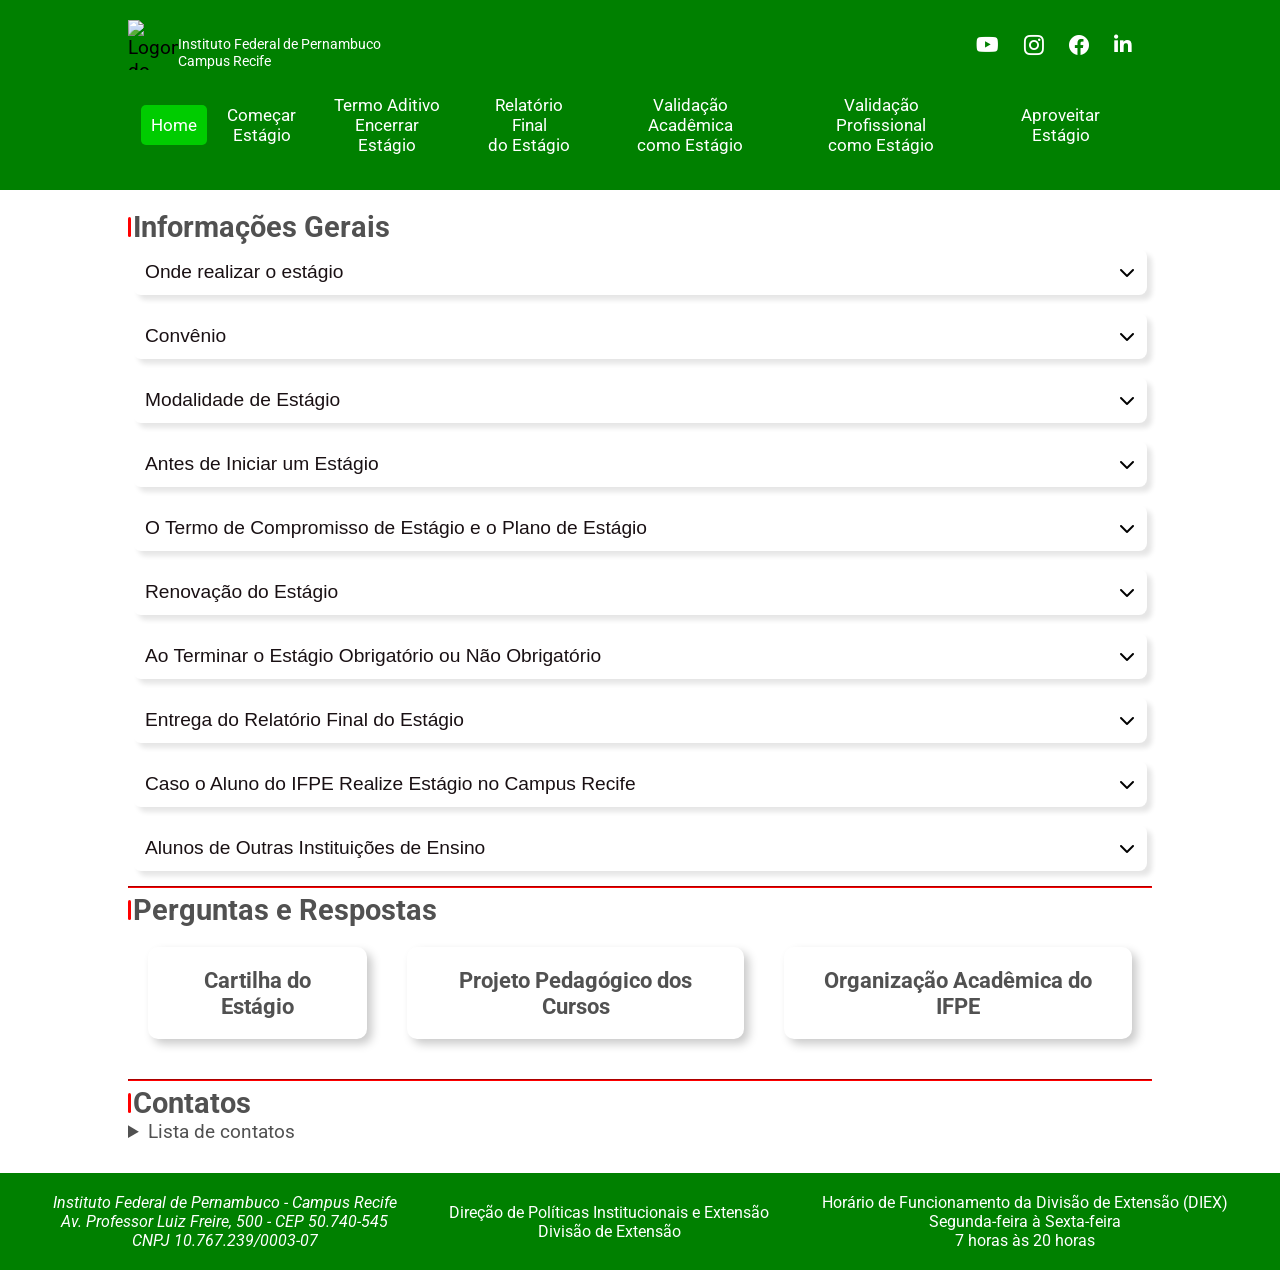
==== index.html @ e8be3b4d "atualizarArquivos09-11-2024" ====
<!DOCTYPE html>
<html lang="pt-br">

<head>
    <meta charset="UTF-8">
    <meta name="viewport" content="width=device-width, initial-scale=1.0">
    <title>Estágio</title>
    <link rel="stylesheet" href="https://cdnjs.cloudflare.com/ajax/libs/font-awesome/6.5.1/css/all.min.css"
        integrity="sha512-DTOQO9RWCH3ppGqcWaEA1BIZOC6xxalwEsw9c2QQeAIftl+Vegovlnee1c9QX4TctnWMn13TZye+giMm8e2LwA=="
        crossorigin="anonymous" referrerpolicy="no-referrer">
    <link rel="stylesheet" href="https://cdn.jsdelivr.net/npm/bootstrap-icons@1.11.3/font/bootstrap-icons.min.css">
    <link rel="stylesheet" href="assets/css/style.css">
</head>

<body>
    <header>
        <div class="header-logo">
            <div id="logo">
                <div class="logo-img">
                    <img src="assets/imagens/Logo-ifpe4.png" alt="Logomarca do IFPE-campus Recife">
                    <div>
                        <p>Instituto Federal de Pernambuco <br>Campus Recife</p>
                    </div>
                </div>
                <div class="btn-social">
                    <a href="https://www.youtube.com/@CanalIFPE" target="_blank"><i
                            class="fa-brands fa-youtube"></i></a>
                    <a href="https://www.instagram.com/ifpeoficial/" target="_blank"><i class="bi bi-instagram"></i></a>
                    <a href="https://www.facebook.com/IFPEoficial/" target="_blank"><i class="bi bi-facebook"></i></a>
                    <a href="https://br.linkedin.com/school/ifpe-campus-recife/" target="_blank"><i
                            class="fa-brands fa-linkedin-in"></i></a>
                </div>
            </div>
            <nav class="nav-bar">
                <ul class="nav-menu">
                    <li class="nav-item"><a class="nav-link active" href="index.html" target="_blank">Home</a></li>
                    <li class="nav-item"><a class="nav-link" href="comecar.html" target="_blank">Começar <br>
                            Estágio</a>
                    </li>
                    <li class="nav-item"><a class="nav-link" href="aditivoEncerrar.html" target="_blank">Termo Aditivo
                            <br>Encerrar
                            Estágio</a></li>
                    <li class="nav-item"><a class="nav-link" href="relatorioFinalEstagio.html" target="_blank">Relatório
                            Final
                            <br> do Estágio</a></li>
                    <li class="nav-item"><a class="nav-link" href="validacaoAcademica.html" target="_blank">Validação
                            Acadêmica <br>como Estágio</a></li>
                    <li class="nav-item"><a class="nav-link" href="validacaoProfissional.html" target="_blank">Validação
                            Profissional <br>como Estágio</a></li>
                    <li class="nav-item"><a class="nav-link" href="aproveitarEstagio.html"
                            target="_blank">Aproveitar Estágio</a></li>
                </ul>
                <div class="hamburguer">
                    <span class="bar"></span>
                    <span class="bar"></span>
                    <span class="bar"></span>
                </div>
            </nav>
        </div>
    </header>
    <main>
        <section>
            <h1>Informações Gerais</h1>
            <div id="container">
                <div class="accordion">
                    <button class="accordion-header">
                        <span>
                            Onde realizar o estágio
                        </span>
                        <i class="fa-solid fa-chevron-down arrow"></i>
                    </button>
                    <div class="accordion-body">
                        <p>
                            O estágio curricular supervisionado para estudantes poderá ser realizado em qualquer
                            empresa,
                            seja de direito
                            público ou privado, ou contratado por profissionais liberais de nível superior registrados
                            em seus
                            conselhos,
                            inclusive realizar estágio no IFPE.
                        </p>
                    </div>
                </div>
                <div class="accordion">
                    <button class="accordion-header">
                        <span>
                            Convênio
                        </span>
                        <i class="fa-solid fa-chevron-down arrow"></i>
                    </button>
                    <div class="accordion-body">
                        <p>
                            Entre o IF-campus Recife e direto com as empresas é <b>facultativo e gratuito</b>,
                            <b>exceto</b>, com
                            agentes de
                            integração como (CIEE, IEL, ABRE, etc.) em que é compulsório a formalização do Convênio.
                        </p>
                    </div>
                </div>
                <div class="accordion">
                    <button class="accordion-header">
                        <span>
                            Modalidade de Estágio
                        </span>
                        <i class="fa-solid fa-chevron-down arrow"></i>
                    </button>
                    <div class="accordion-body">
                        <p>
                            Em perguntas e respostas abaixo clicando no <b>
                                botão de projeto
                                pedagógico dos cursos
                            </b> encontrará <b>
                                a partir de quando estará apto a realizar o estágio
                                na modalidade obrigatório ou não obrigatório
                            </b> e se seu curso permite <b>
                                validar atividades
                                acadêmicas ou
                                profissionais
                            </b> como
                            estágio obrigatório. <br><b>Na modalidade de Estágio Social</b>, nos moldes do Ensino Médio,
                            poderão realizar esta modalidade o estudante matriculado nos primeiros quatro semestres
                            letivos ou nos primeiros dois anos letivos dos cursos Técnicos Integrados.(Organização
                            Acadêmica, art. 178, §§ 5º).
                        </p>
                    </div>
                </div>
                <div class="accordion">
                    <button class="accordion-header">
                        <span>
                            Antes de Iniciar um Estágio
                        </span>
                        <i class="fa-solid fa-chevron-down arrow"></i>
                    </button>
                    <div class="accordion-body">
                        <p>
                            Antes de iniciar um estágio e <b>independente</b> da
                            modalidade de estágio, <b>obrigatório ou não obrigatório</b>, o aluno deverá entregar à DIEX
                            (Divisão de Extensão), <b>
                                o Termo de
                                Compromisso de Estágio junto com o Plano de Estágio
                            </b> constando entre outros dados o nome do
                            professor
                            orientador de estágio do seu curso e o nome do supervisor de estágio na empresa. O
                            aluno
                            <b>deverá</b> saber
                            na coordenação do seu curso quem será o seu professor orientador de estágio. Em
                            hipótese alguma o Termo de Compromisso de Estágio será assinado sem as assinaturas,
                            no
                            Plano de Estágio, do
                            supervisor de estágio da empresa, do professor orientador de estágio do curso e do
                            estagiário. <b>Somente poderão realizar estágio curricular supervisionado estudantes maiores
                                de 16 anos.(Organização acadêmica, art. 178, §§ 3º)</b>

                        </p>
                    </div>
                </div>
                <div class="accordion">
                    <button class="accordion-header">
                        <span>
                            O Termo de Compromisso de Estágio e o Plano de Estágio
                        </span>
                        <i class="fa-solid fa-chevron-down arrow"></i>
                    </button>
                    <div class="accordion-body">
                        <p>
                            O Termo de compromisso de Estágio <b>deverá</b> estar assinado pelo
                            representante da empresa, e pelo
                            estagiário, se menor de idade, assinado também pelo responsável legal/tutor do
                            aluno, se o TCE for de agente de integração também assinado pelo agente de integração
                            e o Plano de Estágio deverá estar assinado pelo supervisor de estágio da empresa e pelo
                            professor orientador
                            de estágio do curso além do estagiário. Ambos os documentos deverão ser entregues à
                            DIEX , onde <b>
                                o Termo de
                                Compromisso de Estágio será assinado pela chefia da DIEX no prazo de 48 horas após o
                                recebimento.
                            </b>
                        </p>
                    </div>
                </div>
                <div class="accordion">
                    <button class="accordion-header">
                        <span>
                            Renovação do Estágio
                        </span>
                        <i class="fa-solid fa-chevron-down arrow"></i>
                    </button>
                    <div class="accordion-body">
                        <p>
                            Caso haja renovação do estágio vigente, o aluno deverá entregar o Termo Aditivo antes de
                            iniciar a renovação do estágio e o Termo Aditivo deverá ser assinado pelo representante da
                            empresa, pelo estagiário, pela Chefia da divisão de Extensão (DIEX) e pelo professor
                            orientador de estágio do aluno. O estágio na mesma empresa deverá ter duração de no máximo
                            dois anos.
                        </p>
                    </div>
                </div>
                <div class="accordion">
                    <button class="accordion-header">
                        <span>
                            Ao Terminar o Estágio Obrigatório ou Não Obrigatório
                        </span>
                        <i class="fa-solid fa-chevron-down arrow"></i>
                    </button>
                    <div class="accordion-body">
                        <p>
                            <b>
                                Ao terminar o estágio obrigatório ou não obrigatório ou
                                rescindir o estágio (sair antes do término do estágio),
                            </b> o estagiário
                            <b>deverá</b> entregar à DIEX, <b>o Termo de Realização de Estágio</b> emitido pela
                            empresa,
                            conforme a Lei
                            11.788/2008, artº 9, V (Por ocasião do desligamento do estagiário, entregar Termo de
                            Realização
                            do Estágio
                            com indicação resumida das atividades desenvolvidas, dos períodos e da avaliação de
                            desempenho) ou o <b>Termo de Rescisão</b> <b>junto com a avaliação do supervisor de estágio da empresa</b> a
                            fim da DIEX
                            encerrar o estágio no sistema de controle acadêmico para
                            que o aluno não fique com pendência no estágio.
                        </p>
                    </div>
                </div>
                <div class="accordion">
                    <button class="accordion-header">
                        <span>
                            Entrega do Relatório Final do Estágio
                        </span>
                        <i class="fa-solid fa-chevron-down arrow"></i>
                    </button>
                    <div class="accordion-body">
                        <p>
                            <b>
                                O prazo para entrega do relatório final do estágio são
                                de 06(seis) meses, após a conclusão do estágio obrigatório.(art. 182, §§ 2º da
                                Organização
                                Acadêmica do IFPE)
                            </b>; <br> O aluno deverá inicialmente enviar por seu
                            <b>
                                e-mail institucional
                                discente
                            </b> a
                            documentação de entrega do relatório final de estágio à DIEX junto com o relatório final
                            do estágio; <br><b>
                                Todos os documentos e relatório final do estágio devem ser enviados
                                no
                                mesmo e-mail e cada um em anexos separados e salvos em (.pdf);
                            </b>
                            <br>
                            Quando
                            <b>concluir</b> todas as disciplinas, <b>inclusive</b> o estágio
                            obrigatório,
                            o aluno <b>deverá</b> requerer junto ao Departamento Geral de Controle Acadêmico
                            (DGCA) a
                            <b>declaração de tramitação do diploma</b> anexando ao requerimento o RG, CPF, nada consta
                            da biblioteca e
                            histórico escolar atualizado com <b>situação de matrícula concluído</b>.

                        </p>
                    </div>
                </div>
                <div class="accordion">
                    <button class="accordion-header">
                        <span>
                            Caso o Aluno do IFPE Realize Estágio no Campus Recife
                        </span>
                        <i class="fa-solid fa-chevron-down arrow"></i>
                    </button>
                    <div class="accordion-body">
                        <p>
                            A Coordenação do Curso <b>deverá</b> solicitar, <b>via SEI</b>, a emissão do Termo de
                            Compromisso de Estágio à Divisão de Extensão (DIEX)
                            encaminhando junto à solicitação os dados pessoais do aluno, dados do estágio e o Plano de
                            Estágio este já preenchido e assinado pelo professor orientador do
                            estágio, pelo supervisor de estágio do aluno e assinado também pelo aluno para realização de
                            estágio no campus Recife. Após, a emissão
                            do TCE <b>o aluno deverá</b> <b>assinar digitalmente o TCE</b> através do <b>sou.gov</b>. O
                            prazo para assinatura do TCE pela chefia da DIEX é de 48 horas após o recebimento.
                        </p>
                    </div>
                </div>
                <div class="accordion">
                    <button class="accordion-header">
                        <span>
                            Alunos de Outras Instituições de Ensino
                        </span>
                        <i class="fa-solid fa-chevron-down arrow"></i>
                    </button>
                    <div class="accordion-body">
                        <p>
                            Aluno de outras Instituições de Ensino que realizar estágio no campus Recife
                            deverá se dirigir a coordenação do curso da sua área ou ao Departamento de Gestão de Pessoas
                            para tratar de estágio.</p>
                        <p>
                            A Divisão de Extensão (DIEX) do campus Recife <b>não</b> trata
                            sobre estágio de aluno de outras Instituições de Ensino.
                        </p>

                    </div>
                </div>
            </div>
        </section>
        <hr>
        <section>
            <div class="container-consulta">
                <h2>Perguntas e Respostas</h2>
                <div class="grupo-consulta">
                    <div class="grupo-consulta-QRcode">
                        <h3 class="tit-3">
                            <a class="tit-3"
                                href="assets/textos/legislacao/Ministerio_do_Trabalho_Nova_Cartilha_do_Estagio.pdf"
                                target="_blank">Cartilha do Estágio</a>
                        </h3>
                    </div>
                    <div class="grupo-consulta-QRcode">
                        <h3 class="tit-3"><a href="https://portal.ifpe.edu.br/recife/cursos/" target="_blank">Projeto
                                Pedagógico dos Cursos</a></h3>
                    </div>
                    <div class="grupo-consulta-QRcode">
                        <h3 class="tit-3"><a
                                href="assets/textos/legislacao/organizacaoacademica_atualizada_marco_2016.pdf"
                                target="_blank">Organização Acadêmica do IFPE</a></h3>
                    </div>
                </div>
            </div>
            <hr>
            <section>
                <div class="contato">
                    <h2>Contatos</h2>
                    <details>
                        <summary class="lista-contato">Lista de contatos</summary>
                        <p>Direção Geral do Campus Recife (DGCR) | (81)2125-1619 | dgcr@recife.ifpe.edu.br</p>
                        <p>Direção de Políticas Institucionais e Extensão (DPI) | (81)2125-1692 | dpi@recife.ifpe.edu.br
                        </p>
                        <p>Divisão de Extensão (DIEX) | (81)2125-1692 | diex@recife.ifpe.edu.br</p>
                        <p>Direção de Ensino (DEN) | (81)2125-1710 | den@recife.ifpe.edu.br</p>
                        <p>Departamento Acadêmico dos Cursos Superiores (DACS) | (81)2125-1706 | dacs@recife.ifpe.edu.br
                        </p>
                        <p>Departamento Acadêmico dos Cursos Técnicos (DACT) | (81)2125-1712 | dact@recife.ifpe.edu.br
                        </p>
                        <p>Departamento Geral de Controle Acadêmico (DGCA) | (81)2125-1737 | dgca@recife.ifpe.edu.br</p>
                        <p>Diplomação Cursos Superiores (DIPS) | (81)2125-1737 | diplomacao.superior@recife.ifpe.edu.br
                        </p>
                        <p>Diplomação Cursos Técnicos (DIPT) | (81)2125-1737 | diplomacao.tecnico@recife.ifpe.edu.br</p>
                        <p>Biblioteca (CBIB) | (81) 2125-1652 | cbib@recife.ifpe.edu.br</p>
                    </details>
                </div>
            </section>
        </section>
    </main>
    <footer>
        <address>
            <p>Instituto Federal de Pernambuco - Campus Recife</p>
            <p>Av. Professor Luiz Freire, 500 - CEP 50.740-545</p>
            <p>CNPJ 10.767.239/0003-07</p>
        </address>
        <div>
            <p>Direção de Políticas Institucionais e Extensão</p>
            <p>Divisão de Extensão</p>
        </div>
        <div>
            <p>Horário de Funcionamento da Divisão de Extensão (DIEX)</p>
            <p>Segunda-feira à Sexta-feira</p>
            <p>7 horas às 20 horas</p>
        </div>
    </footer>
    <script src="assets/js/script.js"></script>
</body>

</html>
---- assets/css/style.css ----
@import url('https://fonts.googleapis.com/css2?family=Roboto:ital,wght@0,100;0,300;0,400;0,700;1,100;1,300&display=swap');

* {
  margin: 0;
  padding: 0;
  box-sizing: border-box;
}

:root {
  --cor-verde-header-tramit-footer: rgb(0, 128, 0);
  --cor-verde-hover: #00cc00;
  --cor-branco: #fff;
  --cor-cinza-nav: #f2f2f2;
  --cor-preto: #191013;
  --cor-preto-claro: #515151;
  --cor-vermelho: #ff0000;
  --cor-azul: #144ce7;
}

html {
  font-size: 62,5%;
}

body {
  font-family: "Roboto", sans-serif;
  min-height: 100vh;
  display: flex;
  flex-direction: column;
  align-items: center;
  justify-content: center;
  font-size: 1.2rem;
}

#logo {
  display: flex;
  justify-content: space-between;
  align-items: center;
  width: 80%;
  margin: 0 auto;
  padding: 10px 10px 0 0;
}

.logo-img {
  display: flex;
  justify-content: center;
  align-items: flex-end;
}

.logo-img img {
  width: 50px;
  height: 50px;
}

.logo-img p {
  display: block;
  color: var(--cor-branco);
  justify-content: flex-end;
  align-items: flex-end;
  font-size: 0.9rem;
}

.btn-social a {
  width: 40px;
  height: 40px;
  font-size: 20px;
  border-radius: 50%;
  margin: 10px;
  background-color: transparent;
  border: none;
  cursor: pointer;
  color: var(--cor-branco);
}

header {
  align-items: center;
  background-color: var(--cor-verde-header-tramit-footer);
  display: block;
  justify-content: center;
  top: 0;
  position: fixed;
  margin: 0 auto;
  padding: 10px 0px;
  width: 100%;
  z-index: 999;
}

.nav-bar {
  display: block;
  justify-content: center;
  align-items: center;
  padding: 10px 10px;
  width: 100%;
}

.nav-menu {
  display: flex;
  justify-content: center;
  align-items: center;
  width: 80%;
  margin: 0 auto;
}

.nav-item {
  display: block;
  justify-content: center;
  align-items: center;
  padding: 5px 5px;
  color: var(--cor-branco);
  cursor: pointer;
}

.nav-item a {
  display: block;
  border-radius: 5px;
  padding: 10px;
  text-decoration: none;
  transition: all 0.9s ease;
  text-align: center;
  font-size: 0.9em;
  color: var(--cor-branco);
  font-weight: 400;
}

.nav-link:hover {
  background-color: var(--cor-verde-hover);
  color: var(--cor-branco)
}

nav ul li a.active {
  background-color: var(--cor-verde-hover);
  color: var(--cor-branco)
}

.hamburguer {
  display: none;
}

.bar {
  display: block;
  width: 25px;
  height: 3px;
  margin: 5px auto;
  -webkit-transition: all 0.3s ease-in-out;
  transition: all 0.3s ease-in-out;
  background-color: white;
}

main {
  display: block;
  justify-content: center;
  align-items: center;
  width: 80%;
  margin: 0 auto;  
  margin-top: 180px;
  color: var(--cor-preto-claro);
}

#container {
  display: flex;
  flex-direction: column;
  gap: 8px;
  width: 100%;
}

.accordion {
  background-color: #fff;
  border-radius: 8px;
  padding: 12px;
  cursor: pointer;
  box-shadow: 5px 5px 5px rgba(0, 0, 0, 0.1);
  margin: 5px 5px;
}

.accordion-header {
  width: 100%;
  border: none;
  background-color: transparent;
  display: flex;
  align-items: center;
  justify-content: space-between;
  font-size: 1rem;
  cursor: pointer;
}

.accordion-header span {
  color: var(--cor-preto);
  max-width: 100%;
  white-space: nowrap;
  overflow: hidden;
  text-overflow: ellipsis;
  font-size: 1.2rem;
}

.accordion-body {
  color: var(--cor-preto-claro);
  font-size: 1rem;
  opacity: 0;
  height: 0;
  overflow: hidden;
  transition: opacity 0.3s;
  text-align: justify;
  line-height: 1.2;
}

.accordion-body p {
  line-height: 1.7rem;
  font-size: 1.1rem;
}

.accordion-body.active {
  height: 100%;
  opacity: 1;
  padding: 5px 0px;
}

.accordion-body a {
  color: var(--cor-azul);
}

.arrow {
  transition: transform 0.2s linear;
}

.accordion:has(.active) .arrow {
  transform: rotate(180deg);
}

h1,
h2 {
  color: var(--cor-preto-claro);
  position:relative;
  margin-left: 5px;
}

h1::before {
  align-items: center;
  background-color: var(--cor-vermelho);
  border-radius: 5px;
  content: " ";
  height: 20px;
  left: -5px;
  position: absolute;
  top: 7px;
  width: 3px;
}

h2::before {
  align-items: center;
  background-color: var(--cor-vermelho);
  border-radius: 5px;
  content: " ";
  height: 20px;
  left: -5px;
  position: absolute;
  top: 7px;
  width: 3px;
}

hr {
  border-color: var(--cor-vermelho);
  margin-top: 10px;
}

.container-consulta {
  display: column;
  flex-direction: row;
  justify-content: flex-start;
  align-items: center;
  margin-top: 5px;
}

.grupo-consulta {
  display: flex;
  justify-content: space-evenly;
  align-items: center;
}

.grupo-consulta-QRcode {
  display: flex;
  flex-direction: column;
  align-items: center;
  margin-bottom: 10px;
}

.grupo-consulta-QRcode a:hover {
  background-color: var(--cor-verde-hover);
  color: var(--cor-branco);
  transform: scale(1.1);
}

.tit-3 a {
  display: block;
  text-decoration: none;
  text-align: center;
  border-radius: 10px;
  margin: 20px;
  padding: 20px;
  text-align: center;
  color: var(--cor-preto-claro);
  transition: all 0.9s ease;
  background-color: var(--cor-cinza);
  box-shadow: 5px 5px 10px rgba(0, 0, 0, 0.212);
}

.tit-3 a:hover {
  color: var(--cor-azul);
}

.contato {
  display: inline-block;
  flex-direction: column;
  align-items: center;
  justify-content: center;
  margin-top: 5px;
}

.contato p {
  margin-bottom: 10px; 
  font-size: 1.1rem; 
  align-items: center;
  justify-content: center;
}

.contato p:nth-child(odd) {
  background-color: rgba(163, 159, 159, 0.411);
  border-radius: 5px;
  padding: 10px;
}

.lista-contato {
  cursor: pointer;
  margin-bottom: 10px;
}

footer {
  align-items: center;
  background-color: var(--cor-verde-header-tramit-footer);
  color: var(--cor-branco);
  display: flex;
  justify-content: space-evenly;
  margin-top: 20px;
  text-align: center;
  padding: 20px;
  min-width: 100%;
  font-size: 1rem;
}

@media (max-width: 992px) { 
  main {
    margin-top: 200px;
  }

  .hamburguer {
    display: block;
  }

  .hamburguer.active .bar:nth-child(1) {
    transform: translateY(8px) rotate(45deg);
    background-color: red;
  }

  .hamburguer.active .bar:nth-child(2) {
    opacity: 0;
  }

  .hamburguer.active .bar:nth-child(3) {
    transform: translateY(-8px) rotate(-45deg);
    background-color: red;
  }

  .nav-menu {
    position: fixed;
    left: -100%;
    top: 0px;
    gap: 0px;
    flex-direction: column;
    background-color: rgba(12, 92, 1, 0.9);
    width: 45%;
    text-align: center;
    transition: 0.8s;
    z-index: 999;
  }

  .nav-item {
    margin: -7px 0;
    padding-top: 2px;
  }

  .nav-menu.active {
    left: 0;
  }

  .contato p {
    display: block;
    align-items: center;
    font-size: 0.9rem;
  }

  footer {
    display: flex;
    flex-direction: column;
    align-items: center;
    gap: 20px;
    margin-bottom: 10px;
  }

  .grupo-consulta {
    flex-direction: column;
  }

  #logo {
    display: block;
    justify-content: center;
    align-items: center;
  }

  .logo-img {
    display: flex;
    justify-content: center;
    align-items: center;
  }

  .btn-social {
    display: flex;
    justify-content: center;
    align-items: center;
  }

}

@media (min-width: 993px) and (max-width: 1205px ) {
  main {
    margin-top: 220px;
  }

  footer {
    gap: 10px;
  }
}

@media (min-width: 1206px) and (max-width: 1312px) {
  main {
    margin-top: 210px;
  }

  footer {
    gap: 20px;
  }
}
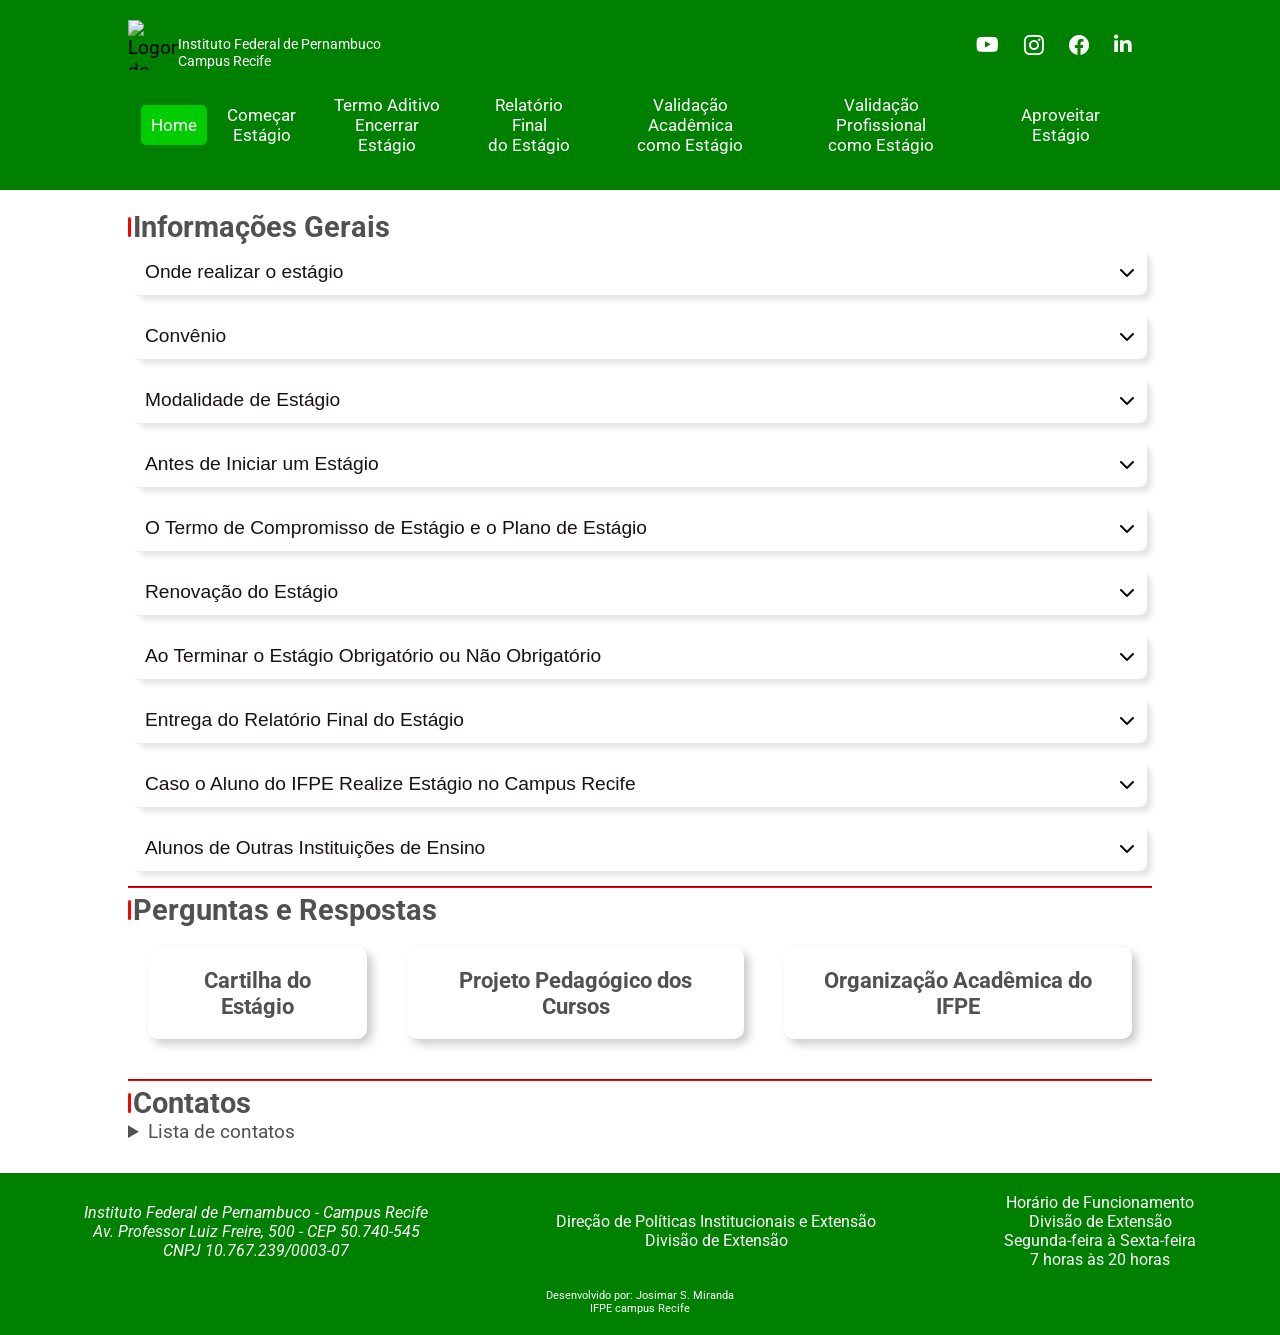
==== commit 6618bc36: "atualizando arquivos11nov2024" ====
--- a/index.html
+++ b/index.html
@@ -34,19 +34,21 @@
             <nav class="nav-bar">
                 <ul class="nav-menu">
                     <li class="nav-item"><a class="nav-link active" href="index.html" target="_blank">Home</a></li>
-                    <li class="nav-item"><a class="nav-link" href="comecar.html" target="_blank">Começar <br>
-                            Estágio</a>
+                    <li class="nav-item"><a class="nav-link" href="comecar.html" target="_blank">Começar
+                            <div>Estágio</div></a>
                     </li>
                     <li class="nav-item"><a class="nav-link" href="aditivoEncerrar.html" target="_blank">Termo Aditivo
-                            <br>Encerrar
-                            Estágio</a></li>
+                            <div>
+                                Encerrar
+                                Estágio
+                            </div></a></li>
                     <li class="nav-item"><a class="nav-link" href="relatorioFinalEstagio.html" target="_blank">Relatório
                             Final
-                            <br> do Estágio</a></li>
+                            <div>do Estágio</div></a></li>
                     <li class="nav-item"><a class="nav-link" href="validacaoAcademica.html" target="_blank">Validação
-                            Acadêmica <br>como Estágio</a></li>
+                            Acadêmica <div>como Estágio</div></a></li>
                     <li class="nav-item"><a class="nav-link" href="validacaoProfissional.html" target="_blank">Validação
-                            Profissional <br>como Estágio</a></li>
+                            Profissional <div>como Estágio</div></a></li>
                     <li class="nav-item"><a class="nav-link" href="aproveitarEstagio.html"
                             target="_blank">Aproveitar Estágio</a></li>
                 </ul>
@@ -350,19 +352,27 @@
         </section>
     </main>
     <footer>
-        <address>
-            <p>Instituto Federal de Pernambuco - Campus Recife</p>
-            <p>Av. Professor Luiz Freire, 500 - CEP 50.740-545</p>
-            <p>CNPJ 10.767.239/0003-07</p>
-        </address>
-        <div>
-            <p>Direção de Políticas Institucionais e Extensão</p>
-            <p>Divisão de Extensão</p>
+        <div id="footer-endereco">
+            <div class="footer-bloco">
+                <address>
+                    <p>Instituto Federal de Pernambuco - Campus Recife</p>
+                    <p>Av. Professor Luiz Freire, 500 - CEP 50.740-545</p>
+                    <p>CNPJ 10.767.239/0003-07</p>
+                </address>
+            </div>
+            <div class="footer-bloco">
+                <p>Direção de Políticas Institucionais e Extensão</p>
+                <p>Divisão de Extensão</p>
+            </div>
+            <div class="footer-bloco">
+                <p>Horário de Funcionamento <div>Divisão de Extensão</div></p>
+                <p>Segunda-feira à Sexta-feira</p>
+                <p>7 horas às 20 horas</p>
+            </div>
         </div>
-        <div>
-            <p>Horário de Funcionamento da Divisão de Extensão (DIEX)</p>
-            <p>Segunda-feira à Sexta-feira</p>
-            <p>7 horas às 20 horas</p>
+        <div id="desenv">
+            <p>Desenvolvido por: Josimar S. Miranda</p>
+            <p>IFPE campus Recife</p>
         </div>
     </footer>
     <script src="assets/js/script.js"></script>
--- a/assets/css/style.css
+++ b/assets/css/style.css
@@ -336,13 +336,28 @@
   align-items: center;
   background-color: var(--cor-verde-header-tramit-footer);
   color: var(--cor-branco);
-  display: flex;
-  justify-content: space-evenly;
+  display: inline-block;
+  justify-content: center;
   margin-top: 20px;
   text-align: center;
   padding: 20px;
   min-width: 100%;
   font-size: 1rem;
+}
+
+#footer-endereco {
+  display: flex;
+  justify-content: space-around;
+  align-items: center;
+}
+
+.footer-bloco {
+  margin-bottom: 10px;
+}
+
+#desenv {
+  margin-top: 10px;
+  font-size: 0.7rem;
 }
 
 @media (max-width: 992px) { 
@@ -382,8 +397,7 @@
   }
 
   .nav-item {
-    margin: -7px 0;
-    padding-top: 2px;
+    margin: -2px;
   }
 
   .nav-menu.active {
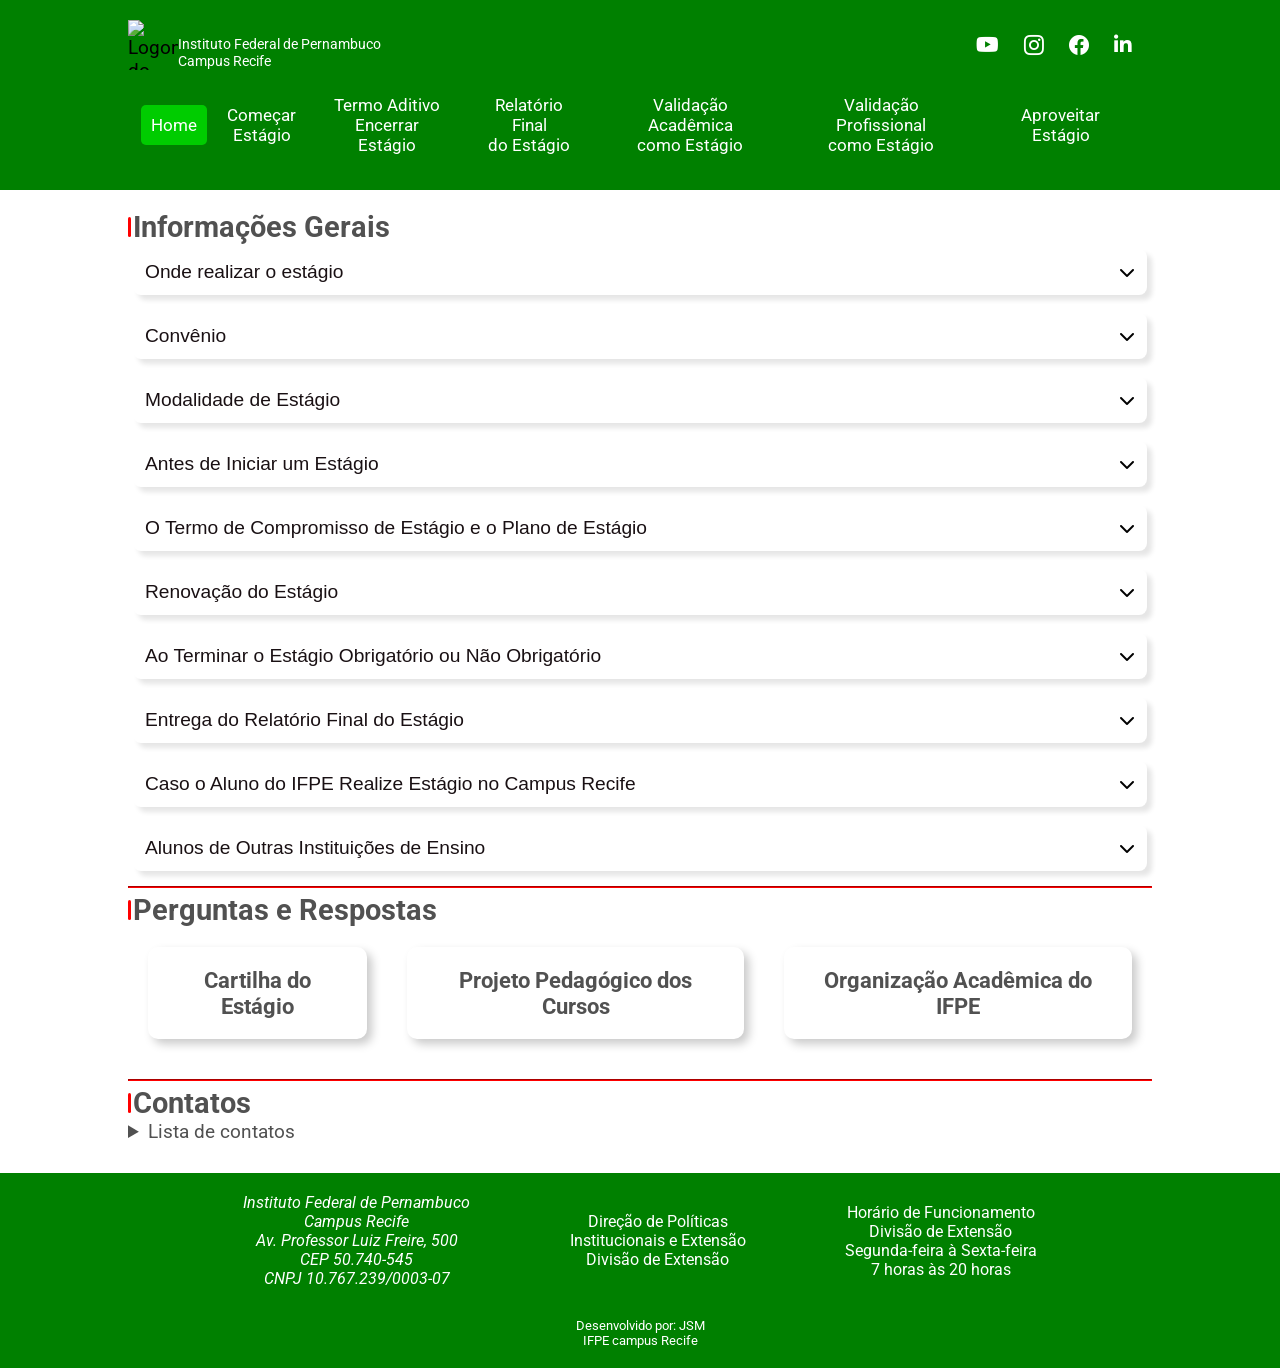
==== commit b5887749: "atulizar arquivos 11Nov2024" ====
--- a/index.html
+++ b/index.html
@@ -352,27 +352,30 @@
         </section>
     </main>
     <footer>
-        <div id="footer-endereco">
-            <div class="footer-bloco">
-                <address>
-                    <p>Instituto Federal de Pernambuco - Campus Recife</p>
-                    <p>Av. Professor Luiz Freire, 500 - CEP 50.740-545</p>
-                    <p>CNPJ 10.767.239/0003-07</p>
-                </address>
-            </div>
-            <div class="footer-bloco">
-                <p>Direção de Políticas Institucionais e Extensão</p>
-                <p>Divisão de Extensão</p>
-            </div>
-            <div class="footer-bloco">
-                <p>Horário de Funcionamento <div>Divisão de Extensão</div></p>
-                <p>Segunda-feira à Sexta-feira</p>
-                <p>7 horas às 20 horas</p>
-            </div>
-        </div>
-        <div id="desenv">
-            <p>Desenvolvido por: Josimar S. Miranda</p>
-            <p>IFPE campus Recife</p>
+        <div class="footer-container">
+            <div id="footer-endereco">
+                <div class="footer-bloco">
+                    <address>
+                        <p>Instituto Federal de Pernambuco <div>Campus Recife</div></p>
+                        <p>Av. Professor Luiz Freire, 500 <div>CEP 50.740-545</div></p>
+                        <p>CNPJ 10.767.239/0003-07</p>
+                    </address>
+                </div>
+                <div class="footer-bloco">
+                    <p>Direção de Políticas</p>
+                    <p>Institucionais e Extensão</p>
+                    <p>Divisão de Extensão</p>
+                </div>
+                <div class="footer-bloco">
+                    <p>Horário de Funcionamento <div>Divisão de Extensão</div></p>
+                    <p>Segunda-feira à Sexta-feira</p>
+                    <p>7 horas às 20 horas</p>
+                </div>
+            </div>
+            <div id="desenv">
+                <p>Desenvolvido por: JSM</p>
+                <p>IFPE campus Recife</p>
+            </div>
         </div>
     </footer>
     <script src="assets/js/script.js"></script>
--- a/assets/css/style.css
+++ b/assets/css/style.css
@@ -341,13 +341,18 @@
   margin-top: 20px;
   text-align: center;
   padding: 20px;
-  min-width: 100%;
+  width: 100%;
   font-size: 1rem;
 }
 
+.footer-container {
+  width: 80%;
+  margin: 0 auto;
+}
+
 #footer-endereco {
   display: flex;
-  justify-content: space-around;
+  justify-content: space-evenly;
   align-items: center;
 }
 
@@ -356,8 +361,8 @@
 }
 
 #desenv {
-  margin-top: 10px;
-  font-size: 0.7rem;
+  margin-top: 20px;
+  font-size: 0.8rem;
 }
 
 @media (max-width: 992px) { 
@@ -410,12 +415,10 @@
     font-size: 0.9rem;
   }
 
-  footer {
-    display: flex;
-    flex-direction: column;
+  #footer-endereco {
+    display: block;
+    justify-content: space-evenly;
     align-items: center;
-    gap: 20px;
-    margin-bottom: 10px;
   }
 
   .grupo-consulta {
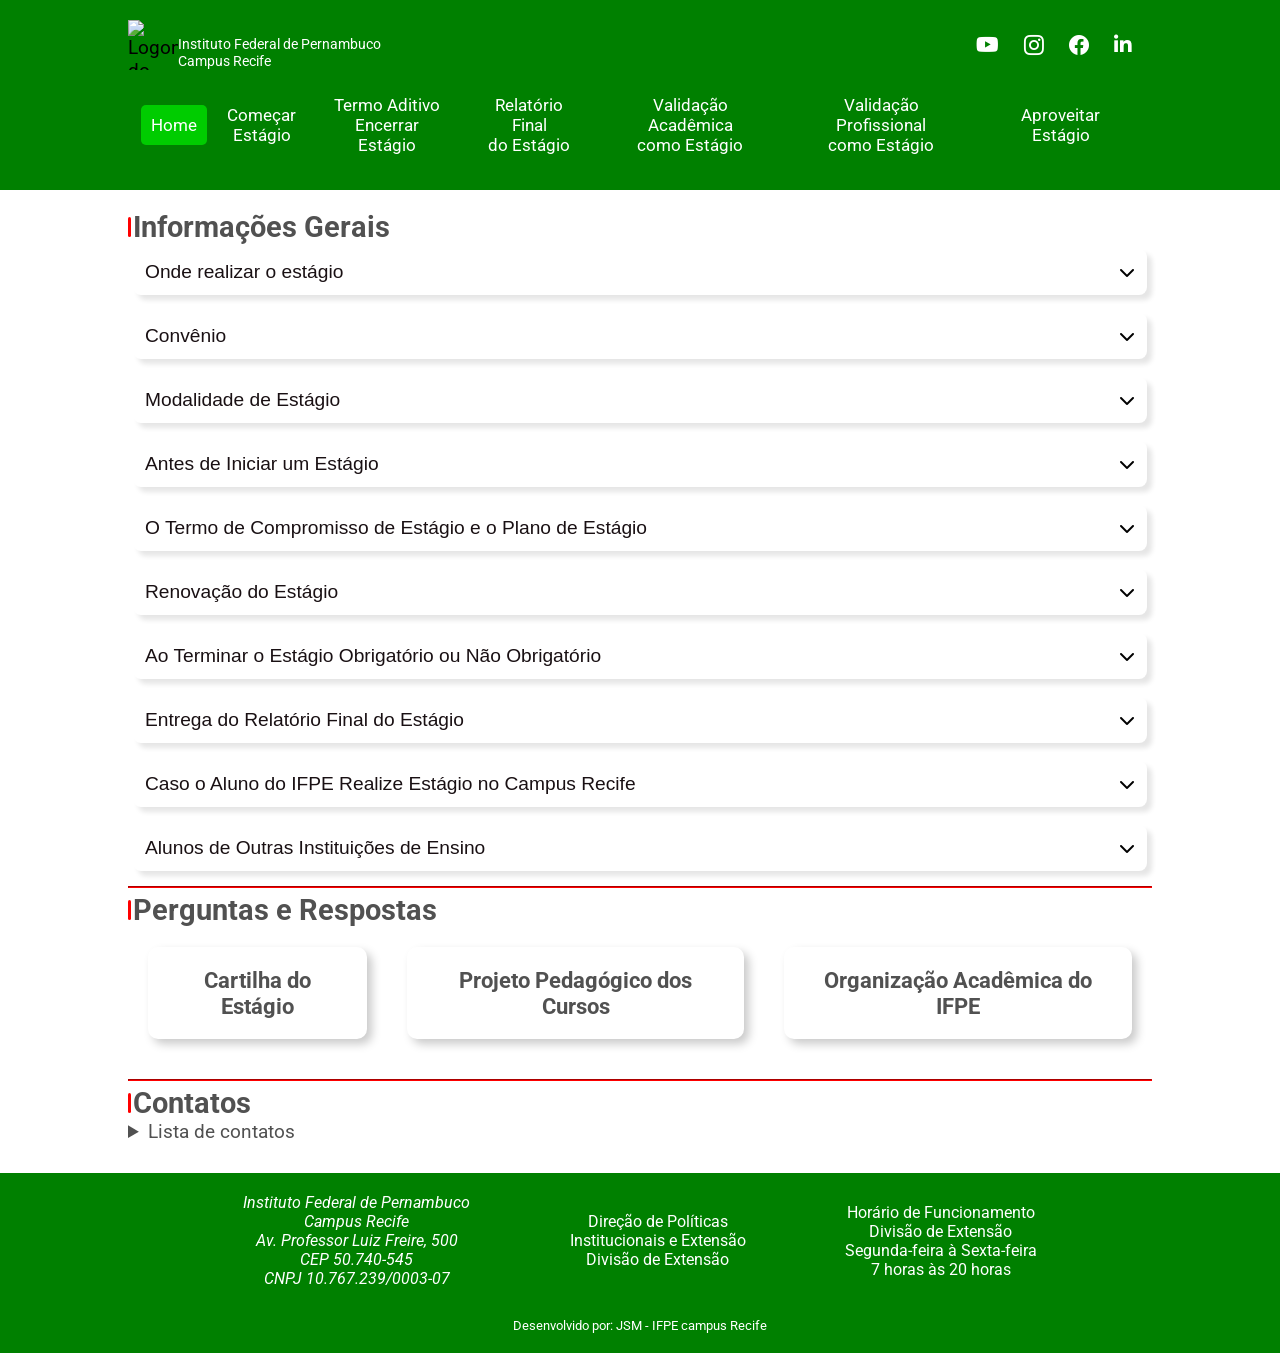
==== commit cd6573f9: "Atualizar  footer13Nov2024" ====
--- a/index.html
+++ b/index.html
@@ -308,18 +308,18 @@
             <div class="container-consulta">
                 <h2>Perguntas e Respostas</h2>
                 <div class="grupo-consulta">
-                    <div class="grupo-consulta-QRcode">
+                    <div class="grup">
                         <h3 class="tit-3">
                             <a class="tit-3"
                                 href="assets/textos/legislacao/Ministerio_do_Trabalho_Nova_Cartilha_do_Estagio.pdf"
                                 target="_blank">Cartilha do Estágio</a>
                         </h3>
                     </div>
-                    <div class="grupo-consulta-QRcode">
+                    <div class="grup">
                         <h3 class="tit-3"><a href="https://portal.ifpe.edu.br/recife/cursos/" target="_blank">Projeto
                                 Pedagógico dos Cursos</a></h3>
                     </div>
-                    <div class="grupo-consulta-QRcode">
+                    <div class="grup">
                         <h3 class="tit-3"><a
                                 href="assets/textos/legislacao/organizacaoacademica_atualizada_marco_2016.pdf"
                                 target="_blank">Organização Acadêmica do IFPE</a></h3>
@@ -373,8 +373,7 @@
                 </div>
             </div>
             <div id="desenv">
-                <p>Desenvolvido por: JSM</p>
-                <p>IFPE campus Recife</p>
+                <p>Desenvolvido por: JSM - IFPE campus Recife</p>
             </div>
         </div>
     </footer>
--- a/assets/css/style.css
+++ b/assets/css/style.css
@@ -71,6 +71,10 @@
   color: var(--cor-branco);
 }
 
+.btn-social a:hover {
+  color:  var(--cor-vermelho);
+}
+
 header {
   align-items: center;
   background-color: var(--cor-verde-header-tramit-footer);
@@ -275,14 +279,14 @@
   align-items: center;
 }
 
-.grupo-consulta-QRcode {
+.grup {
   display: flex;
   flex-direction: column;
   align-items: center;
   margin-bottom: 10px;
 }
 
-.grupo-consulta-QRcode a:hover {
+.grup a:hover {
   background-color: var(--cor-verde-hover);
   color: var(--cor-branco);
   transform: scale(1.1);
@@ -425,6 +429,11 @@
     flex-direction: column;
   }
 
+  .tit-3 a{
+    margin: 10px;
+    padding: 10px;
+  }
+
   #logo {
     display: block;
     justify-content: center;
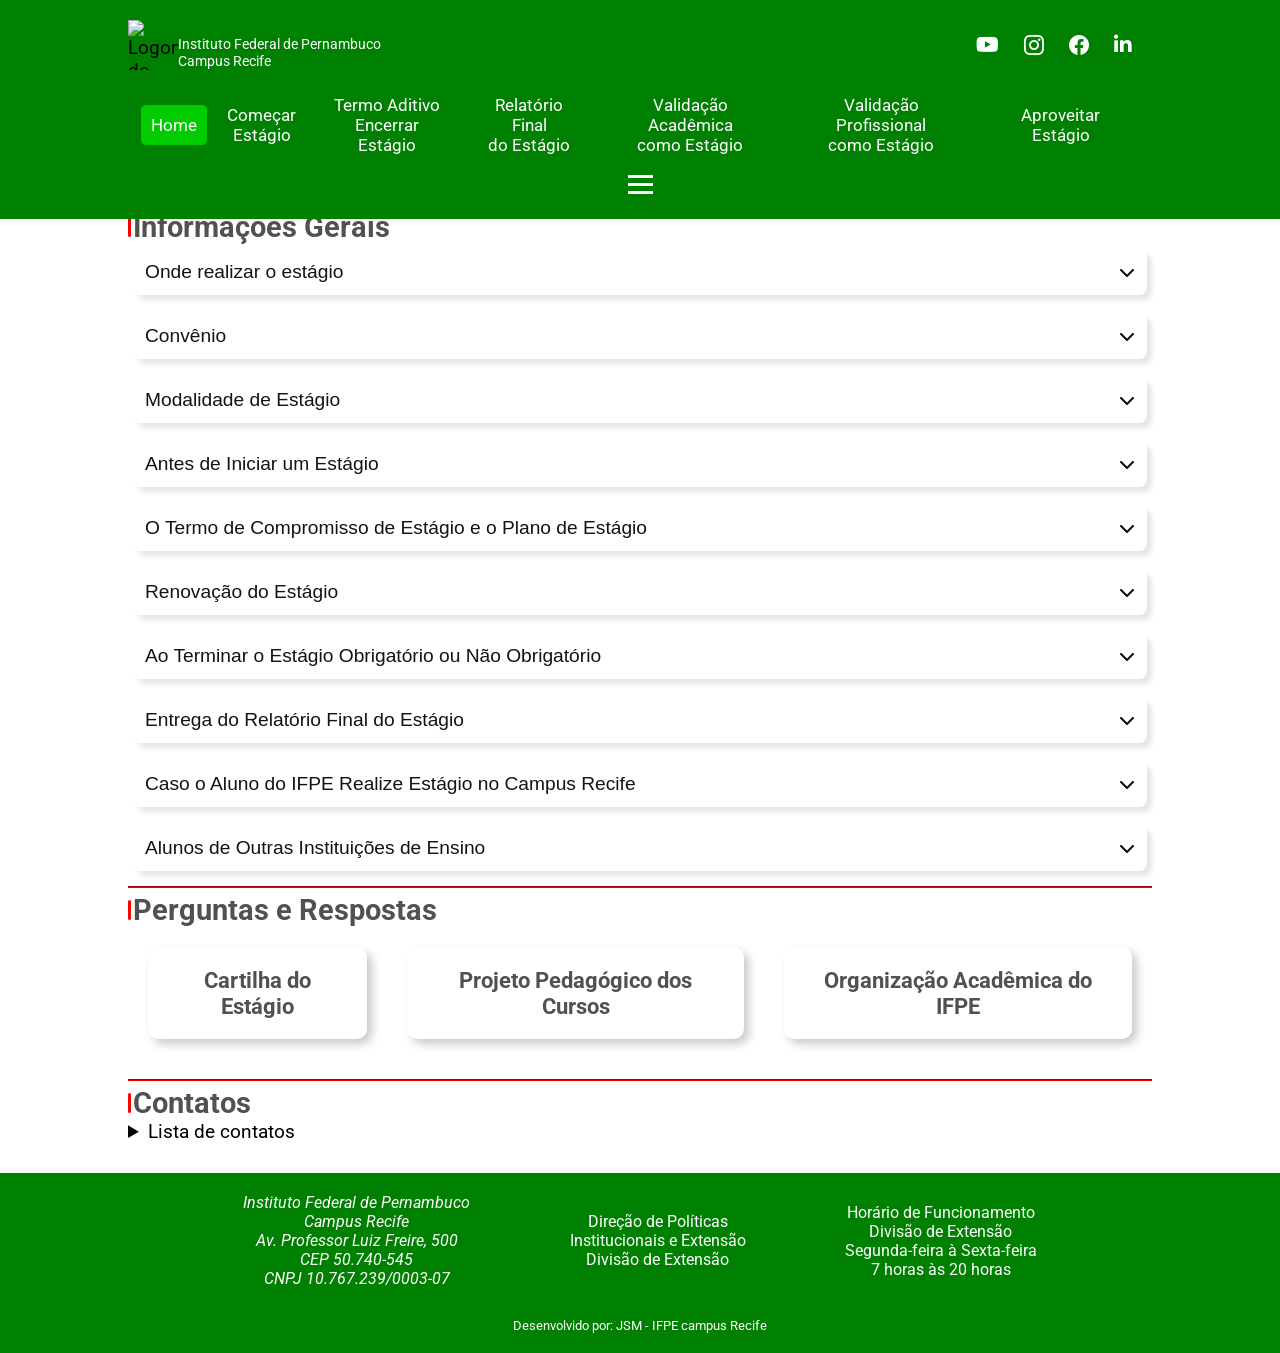
==== commit bcdc1023: "atualizando" ====
--- a/index.html
+++ b/index.html
@@ -92,7 +92,7 @@
                     </button>
                     <div class="accordion-body">
                         <p>
-                            Entre o IF-campus Recife e direto com as empresas é <b>facultativo e gratuito</b>,
+                            O convênio entre o IF-campus Recife e as empresas é <b>facultativo e gratuito</b>,
                             <b>exceto</b>, com
                             agentes de
                             integração como (CIEE, IEL, ABRE, etc.) em que é compulsório a formalização do Convênio.
--- a/assets/css/style.css
+++ b/assets/css/style.css
@@ -22,7 +22,7 @@
 }
 
 body {
-  font-family: "Roboto", sans-serif;
+  font-family: 'Roboto', sans-serif;
   min-height: 100vh;
   display: flex;
   flex-direction: column;
@@ -72,7 +72,7 @@
 }
 
 .btn-social a:hover {
-  color:  var(--cor-vermelho);
+  color: var(--cor-vermelho);
 }
 
 header {
@@ -127,16 +127,16 @@
 
 .nav-link:hover {
   background-color: var(--cor-verde-hover);
-  color: var(--cor-branco)
+  color: var(--cor-branco);
 }
 
 nav ul li a.active {
   background-color: var(--cor-verde-hover);
-  color: var(--cor-branco)
+  color: var(--cor-branco);
 }
 
 .hamburguer {
-  display: none;
+  /* display: none; */
 }
 
 .bar {
@@ -146,7 +146,8 @@
   margin: 5px auto;
   -webkit-transition: all 0.3s ease-in-out;
   transition: all 0.3s ease-in-out;
-  background-color: white;
+  background-color: var(--cor-branco);
+  
 }
 
 main {
@@ -154,9 +155,9 @@
   justify-content: center;
   align-items: center;
   width: 80%;
-  margin: 0 auto;  
+  margin: 0 auto;
   margin-top: 180px;
-  color: var(--cor-preto-claro);
+  /* color: var(--cor-preto-claro); */
 }
 
 #container {
@@ -232,7 +233,7 @@
 h1,
 h2 {
   color: var(--cor-preto-claro);
-  position:relative;
+  position: relative;
   margin-left: 5px;
 }
 
@@ -240,7 +241,7 @@
   align-items: center;
   background-color: var(--cor-vermelho);
   border-radius: 5px;
-  content: " ";
+  content: ' ';
   height: 20px;
   left: -5px;
   position: absolute;
@@ -252,7 +253,7 @@
   align-items: center;
   background-color: var(--cor-vermelho);
   border-radius: 5px;
-  content: " ";
+  content: ' ';
   height: 20px;
   left: -5px;
   position: absolute;
@@ -319,8 +320,8 @@
 }
 
 .contato p {
-  margin-bottom: 10px; 
-  font-size: 1.1rem; 
+  margin-bottom: 10px;
+  font-size: 1.1rem;
   align-items: center;
   justify-content: center;
 }
@@ -369,9 +370,18 @@
   font-size: 0.8rem;
 }
 
-@media (max-width: 992px) { 
+@media (max-width: 992px) {
   main {
     margin-top: 200px;
+  }
+
+  .bar {
+    display: block;
+    background-color: var(--cor-branco);
+    /* width: 25px;
+    height: 3px;
+    margin: 5px auto; */
+    z-index: 999;
   }
 
   .hamburguer {
@@ -429,9 +439,11 @@
     flex-direction: column;
   }
 
-  .tit-3 a{
-    margin: 10px;
-    padding: 10px;
+  .tit-3 a {
+    border-radius: 8px;
+    cursor: pointer;
+    background-color: rgba(12, 92, 1, 0.9);
+    color: #fff;
   }
 
   #logo {
@@ -451,10 +463,9 @@
     justify-content: center;
     align-items: center;
   }
-
-}
-
-@media (min-width: 993px) and (max-width: 1205px ) {
+}
+
+@media (min-width: 993px) and (max-width: 1205px) {
   main {
     margin-top: 220px;
   }
@@ -473,5 +484,3 @@
     gap: 20px;
   }
 }
-
-
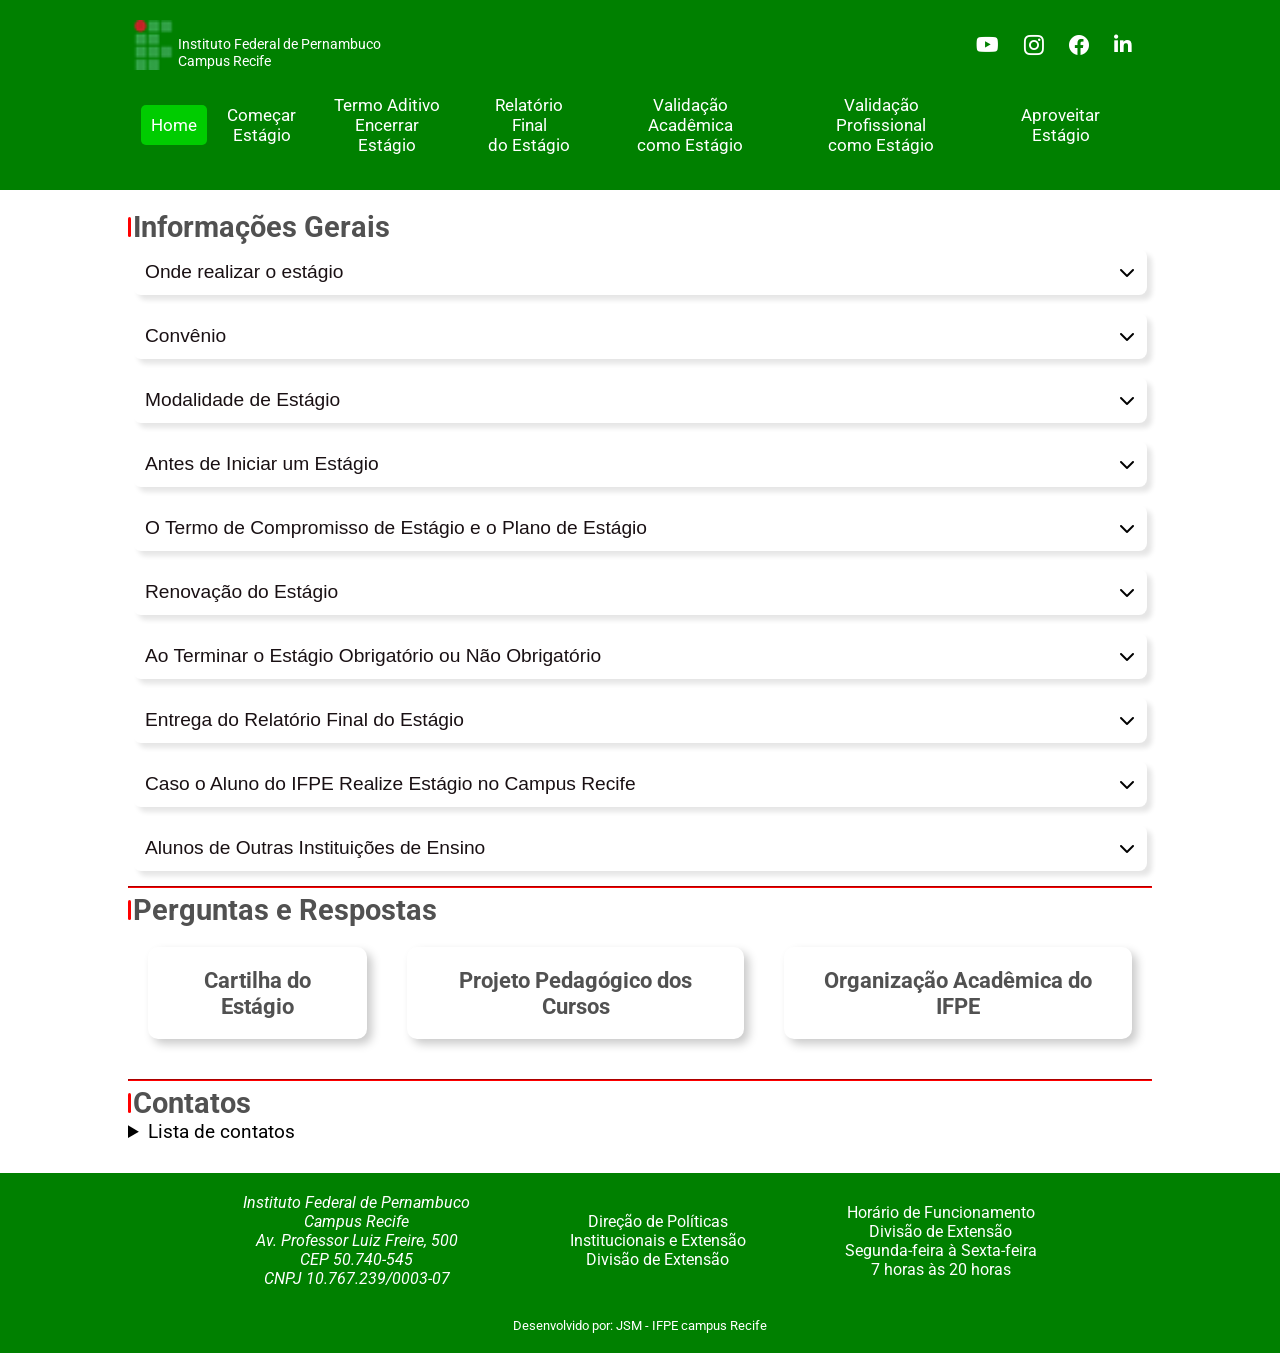
==== commit 2c163ed7: "Alterando titulo de estagio para Home" ====
--- a/index.html
+++ b/index.html
@@ -4,7 +4,7 @@
 <head>
     <meta charset="UTF-8">
     <meta name="viewport" content="width=device-width, initial-scale=1.0">
-    <title>Estágio</title>
+    <title>Home</title>
     <link rel="stylesheet" href="https://cdnjs.cloudflare.com/ajax/libs/font-awesome/6.5.1/css/all.min.css"
         integrity="sha512-DTOQO9RWCH3ppGqcWaEA1BIZOC6xxalwEsw9c2QQeAIftl+Vegovlnee1c9QX4TctnWMn13TZye+giMm8e2LwA=="
         crossorigin="anonymous" referrerpolicy="no-referrer">
--- a/assets/css/style.css
+++ b/assets/css/style.css
@@ -18,7 +18,7 @@
 }
 
 html {
-  font-size: 62,5%;
+  font-size: 62, 5%;
 }
 
 body {
@@ -96,6 +96,11 @@
   width: 100%;
 }
 
+nav.nav-bar {
+  background-color: var(--cor-verde-header-tramit-footer);
+  color: --cor-verde-header-tramit-footer: rgb(0, 128, 0);
+}
+
 .nav-menu {
   display: flex;
   justify-content: center;
@@ -135,19 +140,20 @@
   color: var(--cor-branco);
 }
 
-.hamburguer {
+div.hamburguer {
   /* display: none; */
+  /* background-color: var(--cor-branco); */
+  color: var(--cor-verde-hover);
 }
 
 .bar {
-  display: block;
+  display: none;
   width: 25px;
   height: 3px;
   margin: 5px auto;
   -webkit-transition: all 0.3s ease-in-out;
   transition: all 0.3s ease-in-out;
-  background-color: var(--cor-branco);
-  
+  background-color: var(--cor-vermelho);
 }
 
 main {
@@ -377,15 +383,10 @@
 
   .bar {
     display: block;
-    background-color: var(--cor-branco);
-    /* width: 25px;
+    background-color: var(--cor-vermelho);
+    width: 25px;
     height: 3px;
-    margin: 5px auto; */
-    z-index: 999;
-  }
-
-  .hamburguer {
-    display: block;
+    margin: 5px auto;
   }
 
   .hamburguer.active .bar:nth-child(1) {
